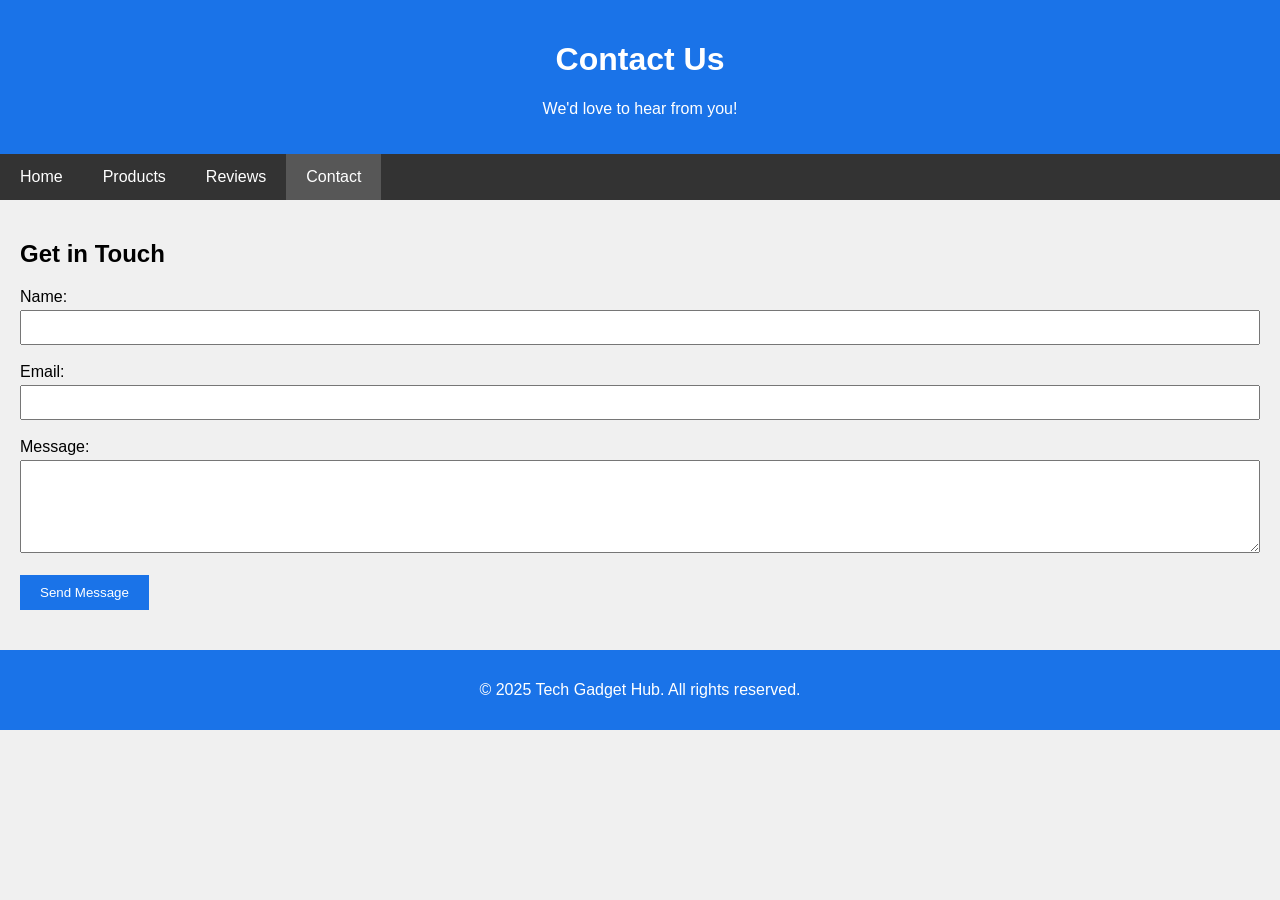
==== contact.html @ 1ab90e68 "Add files via upload" ====
<!DOCTYPE html>
<html lang="en">
<head>
    <meta charset="UTF-8">
    <title>Tech Gadget Hub - Contact</title>
    <link rel="stylesheet" href="style.css">
    <meta name="viewport" content="width=device-width, initial-scale=1.0">
</head>
<body>

<header>
    <h1>Contact Us</h1>
    <p>We'd love to hear from you!</p>
</header>

<nav>
    <ul>
        <li><a href="index.html">Home</a></li>
        <li><a href="products.html">Products</a></li>
        <li><a href="reviews.html">Reviews</a></li>
        <li><a href="contact.html" class="active">Contact</a></li>
    </ul>
</nav>

<div class="main-content">
    <h2>Get in Touch</h2>
    <form>
        <label for="name">Name:</label><br>
        <input type="text" id="name" name="name" required><br><br>

        <label for="email">Email:</label><br>
        <input type="email" id="email" name="email" required><br><br>

        <label for="message">Message:</label><br>
        <textarea id="message" name="message" rows="5" required></textarea><br><br>

        <input type="submit" value="Send Message">
    </form>
</div>

<footer>
    <p>&copy; 2025 Tech Gadget Hub. All rights reserved.</p>
</footer>

</body>
</html>
---- style.css ----
/* General Styles */
body {
    font-family: Arial, sans-serif;
    background-color: #f0f0f0;
    margin: 0;
    padding: 0;
}

header {
    background-color: #1a73e8;
    color: white;
    padding: 20px;
    text-align: center;
}

nav ul {
    list-style-type: none;
    padding: 0;
    margin: 0;
    background-color: #333;
    overflow: hidden;
}

nav ul li {
    float: left;
}

nav ul li a {
    display: block;
    color: white;
    padding: 14px 20px;
    text-decoration: none;
}

nav ul li a:hover,
nav ul li a.active {
    background-color: #575757;
}

.main-content {
    padding: 20px;
}

/* Gadget Cards */
.gadget-cards {
    display: flex;
    justify-content: space-between;
    flex-wrap: wrap;
    gap: 20px;
    margin-top: 20px;
}

.gadget-card {
    background-color: white;
    border: 1px solid #ccc;
    padding: 15px;
    width: 30%;
    box-shadow: 0 2px 5px rgba(0, 0, 0, 0.1);
}

.gadget-card img {
    width: 100%;
    height: auto;
    margin-bottom: 10px;
}

.gadget-card h3 {
    margin: 10px 0 5px;
    font-size: 1.2em;
}

.gadget-card p {
    font-size: 0.95em;
    color: #333;
}

/* Form Styles */
form input[type="text"],
form input[type="email"],
form textarea {
    width: 100%;
    padding: 8px;
    margin-top: 4px;
    box-sizing: border-box;
}

form input[type="submit"] {
    background-color: #1a73e8;
    color: white;
    padding: 10px 20px;
    border: none;
    cursor: pointer;
}

form input[type="submit"]:hover {
    background-color: #005bb5;
}

/* Footer */
footer {
    background-color: #1a73e8;
    color: white;
    text-align: center;
    padding: 15px;
    margin-top: 20px;
}
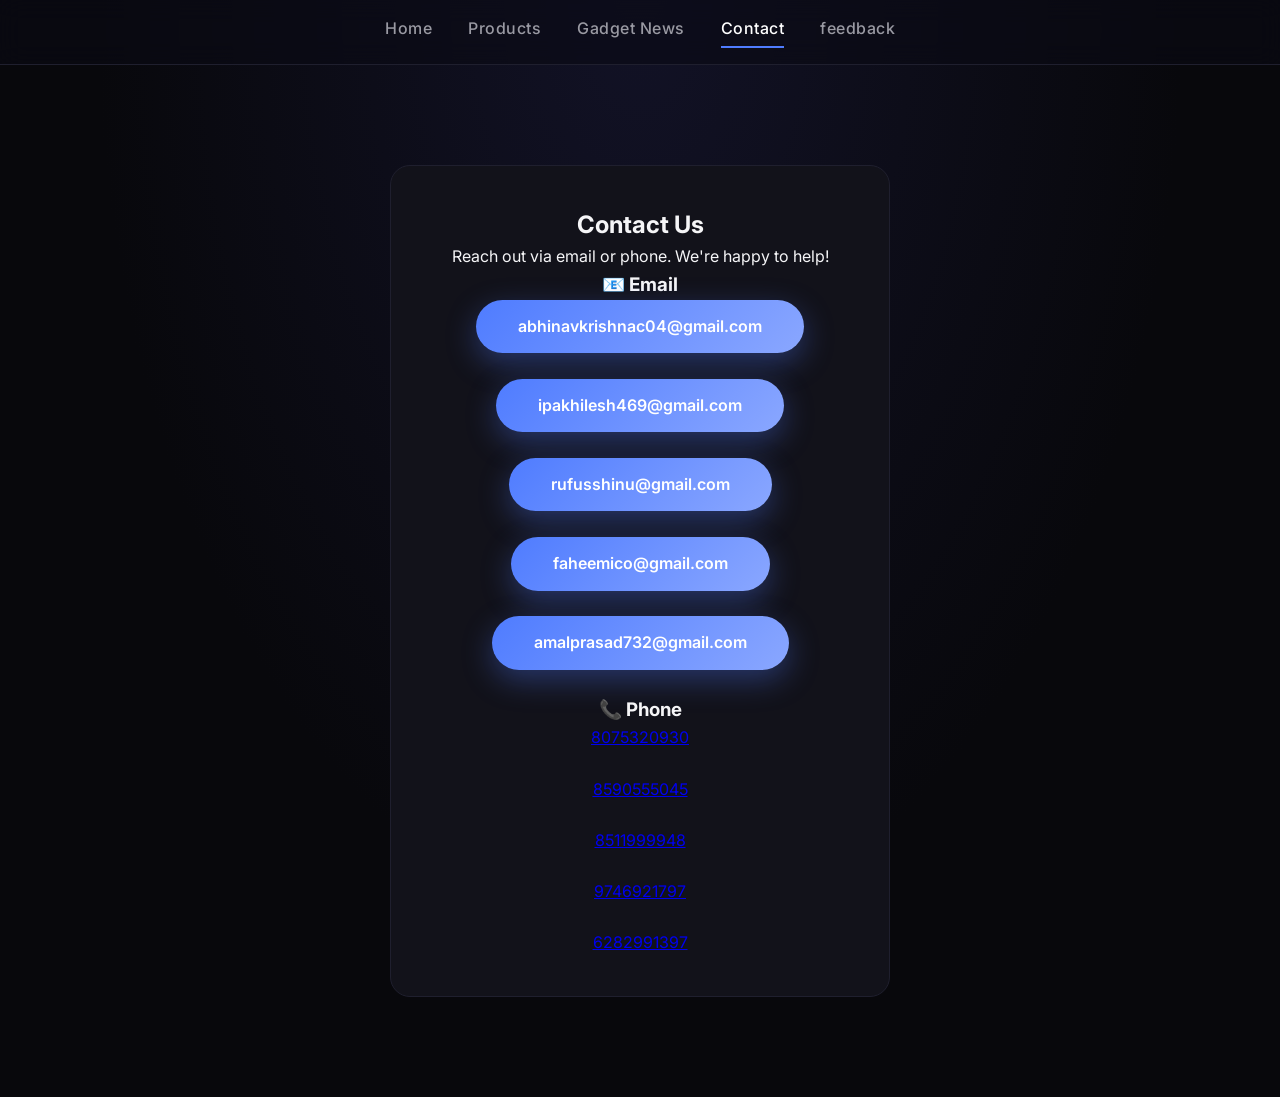
==== commit 7e3a3b61: "Initial commit" ====
--- a/contact.html
+++ b/contact.html
@@ -1,46 +1,53 @@
-<!DOCTYPE html>
-<html lang="en">
-<head>
-    <meta charset="UTF-8">
-    <title>Tech Gadget Hub - Contact</title>
-    <link rel="stylesheet" href="style.css">
-    <meta name="viewport" content="width=device-width, initial-scale=1.0">
-</head>
-<body>
-
-<header>
-    <h1>Contact Us</h1>
-    <p>We'd love to hear from you!</p>
-</header>
-
-<nav>
-    <ul>
-        <li><a href="index.html">Home</a></li>
-        <li><a href="products.html">Products</a></li>
-        <li><a href="reviews.html">Reviews</a></li>
-        <li><a href="contact.html" class="active">Contact</a></li>
-    </ul>
-</nav>
-
-<div class="main-content">
-    <h2>Get in Touch</h2>
-    <form>
-        <label for="name">Name:</label><br>
-        <input type="text" id="name" name="name" required><br><br>
-
-        <label for="email">Email:</label><br>
-        <input type="email" id="email" name="email" required><br><br>
-
-        <label for="message">Message:</label><br>
-        <textarea id="message" name="message" rows="5" required></textarea><br><br>
-
-        <input type="submit" value="Send Message">
-    </form>
-</div>
-
-<footer>
-    <p>&copy; 2025 Tech Gadget Hub. All rights reserved.</p>
-</footer>
-
-</body>
-</html>
+<!DOCTYPE html>
+<html>
+<head>
+  <title>Contact</title>
+  <link rel="stylesheet" href="style.css">
+</head>
+<body>
+
+<nav class="navbar">
+  <a href="index.html">Home</a>
+  <a href="products.html">Products</a>
+  <a href="info.html">Gadget News</a>
+  <a href="contact.html" class="active">Contact</a>
+  <a href="feedback.html">feedback</a>
+</nav>
+
+<!-- Extra spacing above the contact box -->
+<div class="spacer" style="height:100px;"></div>
+
+<div class="contact-box">
+  <h2>Contact Us</h2>
+  <p>Reach out via email or phone. We're happy to help!</p>
+
+  <h3>📧 Email</h3>
+  <a href="mailto:abhinavkrishnac04@gmail.com" class="hero-btn">abhinavkrishnac04@gmail.com</a><br><br>
+
+  <a href="mailto:ipakhilesh469@gmail.com" class="hero-btn">ipakhilesh469@gmail.com</a><br><br>
+
+  <a href="mailto:rufusshinu@gmail.com" class="hero-btn">rufusshinu@gmail.com</a><br><br>
+
+  <a href="mailto:faheemico@gmail.com" class="hero-btn">faheemico@gmail.com</a><br><br>
+
+  <a href="mailto:amalprasad732@gmail.com" class="hero-btn">amalprasad732@gmail.com</a><br><br>
+
+  <h3>📞 Phone</h3>
+  <p>
+    <a href="tel:8075320930">8075320930</a><br><br>
+
+    <a href="tel:8590555045">8590555045</a><br><br>
+
+    <a href="tel:8511999948">8511999948</a><br><br>
+    
+    <a href="tel:9746921797">9746921797</a><br><br>
+
+    <a href="tel:6282991397">6282991397</a>
+  </p>
+</div>
+
+<!-- Extra spacing below the contact box -->
+<div class="spacer" style="height:100px;"></div>
+
+</body>
+</html>
--- a/style.css
+++ b/style.css
@@ -1,106 +1,440 @@
-/* General Styles */
-body {
-    font-family: Arial, sans-serif;
-    background-color: #f0f0f0;
-    margin: 0;
-    padding: 0;
-}
-
-header {
-    background-color: #1a73e8;
-    color: white;
-    padding: 20px;
-    text-align: center;
-}
-
-nav ul {
-    list-style-type: none;
-    padding: 0;
-    margin: 0;
-    background-color: #333;
-    overflow: hidden;
-}
-
-nav ul li {
-    float: left;
-}
-
-nav ul li a {
-    display: block;
-    color: white;
-    padding: 14px 20px;
-    text-decoration: none;
-}
-
-nav ul li a:hover,
-nav ul li a.active {
-    background-color: #575757;
-}
-
-.main-content {
-    padding: 20px;
-}
-
-/* Gadget Cards */
-.gadget-cards {
-    display: flex;
-    justify-content: space-between;
-    flex-wrap: wrap;
-    gap: 20px;
-    margin-top: 20px;
-}
-
-.gadget-card {
-    background-color: white;
-    border: 1px solid #ccc;
-    padding: 15px;
-    width: 30%;
-    box-shadow: 0 2px 5px rgba(0, 0, 0, 0.1);
-}
-
-.gadget-card img {
-    width: 100%;
-    height: auto;
-    margin-bottom: 10px;
-}
-
-.gadget-card h3 {
-    margin: 10px 0 5px;
-    font-size: 1.2em;
-}
-
-.gadget-card p {
-    font-size: 0.95em;
-    color: #333;
-}
-
-/* Form Styles */
-form input[type="text"],
-form input[type="email"],
-form textarea {
-    width: 100%;
-    padding: 8px;
-    margin-top: 4px;
-    box-sizing: border-box;
-}
-
-form input[type="submit"] {
-    background-color: #1a73e8;
-    color: white;
-    padding: 10px 20px;
-    border: none;
-    cursor: pointer;
-}
-
-form input[type="submit"]:hover {
-    background-color: #005bb5;
-}
-
-/* Footer */
-footer {
-    background-color: #1a73e8;
-    color: white;
-    text-align: center;
-    padding: 15px;
-    margin-top: 20px;
-}
+@import url('https://fonts.googleapis.com/css2?family=Inter:wght@300;400;600;700&display=swap');
+
+:root{
+  --bg:#0b0b0f;
+  --card:#12121a;
+  --border:#1f1f2e;
+
+  --text:#f5f5f7;
+  --muted:#9a9aa3;
+
+  --accent:#4f7cff;
+  --accent-hover:#6c92ff;
+
+  --shadow:rgba(0,0,0,.45);
+
+  --radius:20px;
+  --transition:.3s ease;
+}
+
+*{
+  margin:0;
+  padding:0;
+  box-sizing:border-box;
+  font-family:'Inter',sans-serif;
+}
+
+body{
+  background:radial-gradient(ellipse at top,#121226 0%,#08080c 60%);
+  color:var(--text);
+  line-height:1.6;
+}
+
+/* ================= NAVBAR ================= */
+
+.navbar{
+  position:sticky;
+  top:0;
+  z-index:100;
+
+  display:flex;
+  justify-content:center;
+  gap:36px;
+  padding:16px;
+
+  backdrop-filter:blur(12px);
+  background:rgba(10,10,20,.6);
+  border-bottom:1px solid var(--border);
+}
+
+.navbar a{
+  color:var(--muted);
+  text-decoration:none;
+  font-weight:500;
+  letter-spacing:.5px;
+  padding-bottom:4px;
+  transition:var(--transition);
+}
+
+.navbar a:hover,
+.navbar a.active{
+  color:#fff;
+  border-bottom:2px solid var(--accent);
+}
+
+/* ================= HERO ================= */
+
+.hero{
+  height:100vh;
+
+  background:
+    linear-gradient(to bottom,rgba(0,0,0,.55),rgba(0,0,0,.85)),
+    url("https://images.unsplash.com/photo-1511707171634-5f897ff02aa9");
+
+  background-size:cover;
+  background-position:center;
+
+  display:flex;
+  align-items:center;
+  justify-content:center;
+}
+
+.overlay{
+  text-align:center;
+  max-width:900px;
+  padding:40px;
+}
+
+.overlay h1{
+  font-size:clamp(3rem,6vw,4.8rem);
+  font-weight:700;
+  letter-spacing:6px;
+}
+
+.overlay p{
+  margin:20px 0 35px;
+  color:var(--muted);
+  font-size:1.1rem;
+}
+
+.hero-btn{
+  display:inline-block;
+  padding:14px 42px;
+
+  border-radius:40px;
+
+  background:linear-gradient(135deg,var(--accent),#8aa7ff);
+  color:#fff;
+  text-decoration:none;
+  font-weight:600;
+
+  box-shadow:0 10px 30px rgba(79,124,255,.35);
+
+  transition:var(--transition);
+}
+
+.hero-btn:hover{
+  transform:translateY(-2px);
+  box-shadow:0 15px 40px rgba(79,124,255,.55);
+}
+
+/* ================= PRODUCT GRID ================= */
+
+.product-grid{
+  padding:70px clamp(20px,6vw,100px);
+
+  display:grid;
+  grid-template-columns:repeat(auto-fit,minmax(260px,1fr));
+  gap:35px;
+}
+
+.product-card{
+  position:relative;
+  overflow:hidden;
+
+  padding:25px;
+  text-align:center;
+
+  border-radius:var(--radius);
+  border:1px solid var(--border);
+
+  background:
+    linear-gradient(180deg,rgba(255,255,255,.04),transparent),
+    var(--card);
+
+  transition:var(--transition);
+  will-change:transform;
+}
+
+/* hover glow overlay */
+
+.product-card::before{
+  content:"";
+  position:absolute;
+  inset:0;
+
+  background:linear-gradient(
+    120deg,
+    transparent,
+    rgba(79,124,255,.15),
+    transparent
+  );
+
+  opacity:0;
+  transition:.4s;
+  pointer-events:none;
+}
+
+.product-card:hover::before{
+  opacity:1;
+}
+
+.product-card:hover{
+  transform:translateY(-8px);
+  box-shadow:0 20px 40px var(--shadow);
+}
+
+.product-card img{
+  width:100%;
+  height:230px;
+
+  object-fit:contain;
+
+  margin-bottom:20px;
+  filter:drop-shadow(0 15px 25px rgba(0,0,0,.6));
+}
+
+.product-card h3{
+  font-size:1.1rem;
+  margin-bottom:8px;
+}
+
+.product-card p{
+  color:var(--muted);
+  margin-bottom:15px;
+}
+
+/* ================= BUTTONS ================= */
+
+.product-card button{
+  width:100%;
+  padding:12px;
+
+  border:none;
+  border-radius:10px;
+
+  background:var(--accent);
+  color:#fff;
+  font-weight:600;
+
+  cursor:pointer;
+
+  transition:var(--transition);
+}
+
+.product-card button:hover{
+  background:var(--accent-hover);
+}
+
+.product-card a{
+  display:block;
+  margin-top:10px;
+
+  font-size:.9rem;
+  text-decoration:none;
+  color:var(--muted);
+
+  transition:var(--transition);
+}
+
+.product-card a:hover{
+  color:#fff;
+}
+
+/* ================= REVIEWS ================= */
+
+#review-list p{
+  background:var(--card);
+  border:1px solid var(--border);
+
+  padding:18px;
+  border-radius:14px;
+
+  margin-bottom:15px;
+}
+
+/* ================= CONTACT ================= */
+
+.contact-box{
+  max-width:500px;
+  margin:auto;
+
+  background:var(--card);
+  border:1px solid var(--border);
+
+  padding:40px;
+  border-radius:var(--radius);
+
+  text-align:center;
+}
+
+/* ================= VIEW MODAL ================= */
+
+.view-modal{
+  position:fixed;
+  inset:0;
+
+  background:rgba(0,0,0,.7);
+
+  display:none;
+  align-items:center;
+  justify-content:center;
+
+  z-index:200;
+}
+
+.view-box{
+  min-width:280px;
+
+  background:var(--card);
+  border:1px solid var(--border);
+
+  padding:35px;
+  border-radius:var(--radius);
+
+  text-align:center;
+}
+
+.view-box h3{
+  margin-bottom:20px;
+}
+
+.view-box a{
+  display:block;
+
+  padding:12px;
+  margin:10px 0;
+
+  border-radius:10px;
+
+  background:var(--accent);
+  color:#fff;
+  text-decoration:none;
+  font-weight:600;
+
+  transition:var(--transition);
+}
+
+.view-box a:hover{
+  background:var(--accent-hover);
+}
+
+.close-btn{
+  margin-top:15px;
+  background:none;
+  border:none;
+
+  color:#aaa;
+  cursor:pointer;
+}
+
+/* ================= FOOTER ================= */
+
+footer{
+  text-align:center;
+
+  padding:25px;
+
+  color:var(--muted);
+
+  border-top:1px solid var(--border);
+  background:rgba(0,0,0,.6);
+}
+
+/* ================= FEEDBACK PAGE ================= */
+
+.feedback-container{
+  max-width:520px;
+  margin:80px auto;
+
+  padding:40px;
+
+  background:var(--card);
+  border:1px solid var(--border);
+  border-radius:var(--radius);
+
+  box-shadow:0 20px 40px var(--shadow);
+
+  text-align:center;
+}
+
+.feedback-container h2{
+  margin-bottom:10px;
+}
+
+.feedback-container p{
+  color:var(--muted);
+  margin-bottom:25px;
+}
+
+.feedback-container form{
+  text-align:left;
+}
+
+.feedback-container label{
+  display:block;
+  margin-top:15px;
+  margin-bottom:5px;
+  font-weight:500;
+}
+
+.feedback-container input,
+.feedback-container textarea{
+  width:100%;
+
+  padding:12px;
+
+  border-radius:10px;
+  border:1px solid var(--border);
+
+  background:#0e0e15;
+  color:#fff;
+
+  outline:none;
+}
+
+.feedback-container textarea{
+  height:110px;
+  resize:none;
+}
+
+/* STAR RATING */
+
+.rating{
+  display:flex;
+  flex-direction:row-reverse;
+  justify-content:flex-end;
+
+  font-size:26px;
+  margin-top:5px;
+}
+
+.rating input{
+  display:none;
+}
+
+.rating label{
+  color:#444;
+  cursor:pointer;
+  transition:var(--transition);
+}
+
+.rating input:checked ~ label,
+.rating label:hover,
+.rating label:hover ~ label{
+  color:#ffd700;
+}
+
+/* BUTTON */
+
+.feedback-container button{
+  margin-top:25px;
+
+  width:100%;
+  padding:13px;
+
+  border:none;
+  border-radius:12px;
+
+  background:var(--accent);
+  color:#fff;
+
+  font-weight:600;
+  cursor:pointer;
+
+  transition:var(--transition);
+}
+
+.feedback-container button:hover{
+  background:var(--accent-hover);
+}
